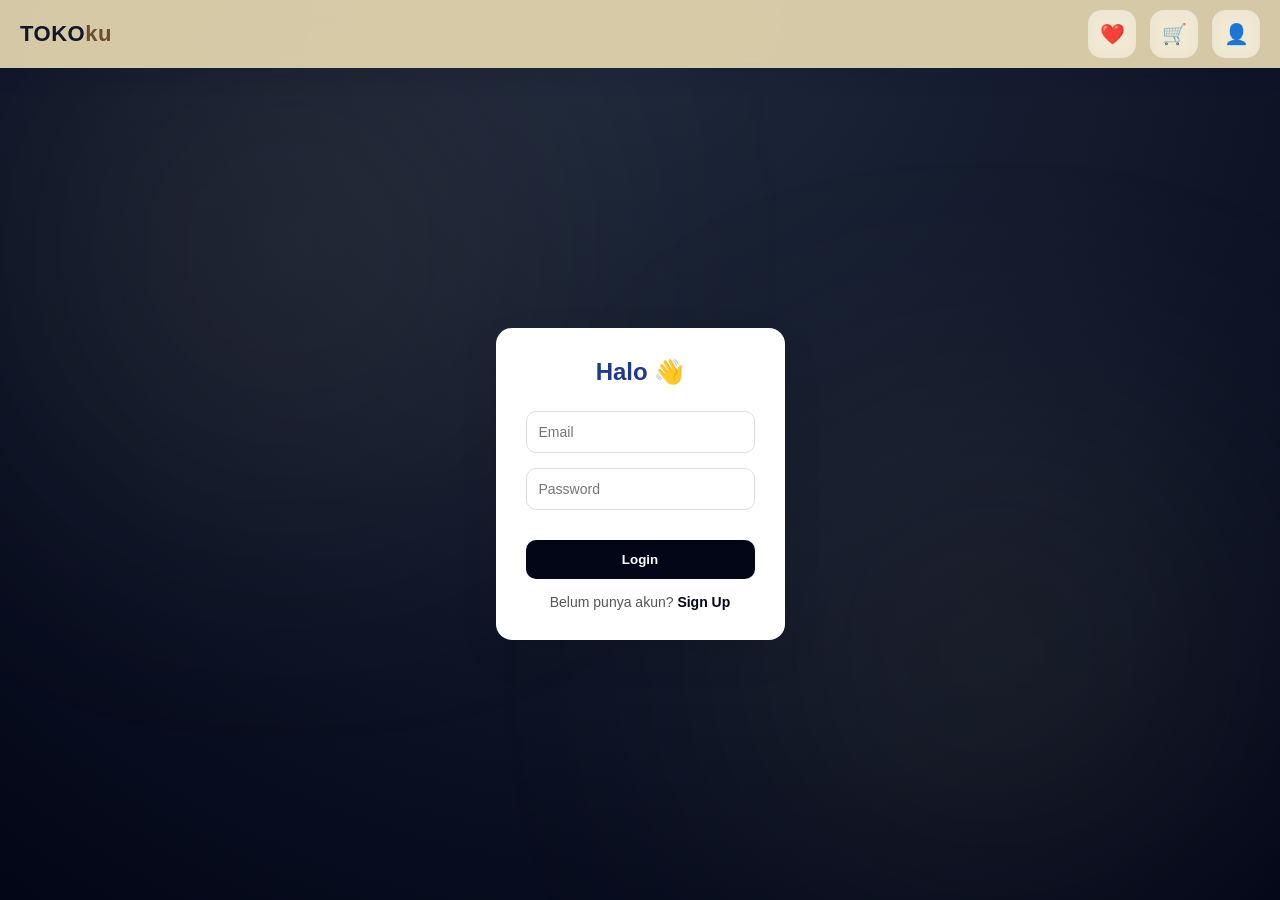
==== account.html @ 349e80d2 "Add files via upload" ====
<!DOCTYPE html>
<html lang="id">
<head>
<meta charset="UTF-8">
<meta name="viewport" content="width=device-width, initial-scale=1.0">
<title>Akun - TOKOku</title>
<link rel="stylesheet" href="style.css">
<link rel="stylesheet" href="acc.css">
</head>
<body>

  <div class="bg-blur one"></div>
  <div class="bg-blur two"></div>

<header class="top-bar">
  <div class="top-left">
    <div class="brand" onclick="location.href='index.html'">
      TOKO<span>ku</span>
    </div>
  </div>
  <div class="top-right">
  <button class="action-btn" title="Wishlist" data-link="wishlist.html">
    ❤️
  </button>
  <button class="action-btn cart-btn" title="Keranjang" data-link="cart.html">
    🛒
  </button>
  <button class="action-btn" title="Akun" data-link="account.html">
    👤
  </button>
</div>
</header>

<div class="page-wrapper">

<!-- Login -->
<div id="loginSection" class="auth-container hidden">
  <div class="auth-card">
    <h2>Halo 👋</h2>
    <input type="email" id="loginEmail" placeholder="Email">
    <div class="password-wrapper">
      <input type="password" id="loginPassword" placeholder="Password">
      <span class="toggle-password" onclick="togglePassword('loginPassword', this)">👁</span>
    </div>
    <div class="form-message" id="loginMessage"></div>
    <button onclick="login()">Login</button>
    <div class="switch-auth">
      Belum punya akun? <span onclick="showSignup()">Sign Up</span>
    </div>
  </div>
</div>

<!-- SIGN UP -->
<div id="signupSection" class="auth-container hidden">
  <div class="auth-card">
    <h2>Buat Akun Baru ✨</h2>
    <input type="text" id="signupName" placeholder="Nama Lengkap">
    <input type="email" id="signupEmail" placeholder="Email">
    <div class="password-wrapper">
      <input type="password" id="signupPassword" placeholder="Password">
      <span class="toggle-password" onclick="togglePassword('signupPassword', this)">👁</span>
    </div>
    <div class="form-message" id="signupMessage"></div>
    <button onclick="signup()">Sign Up</button>
    <div class="switch-auth">
      Sudah punya akun? <span onclick="showLogin()">Sign In</span>
    </div>
  </div>
</div>

<!-- ACCOUNT INFO -->
<div id="accountSection" class="account-container hidden">
  <div class="account-card">

    <div class="profile-header">
      <div class="profile-avatar" id="avatarLetter"></div>
      <div class="profile-info">
        <h3 id="accName"></h3>
        <p id="accEmail"></p>
      </div>
    </div>

    <div class="account-menu">
      <div class="menu-item">📦 Pesanan</div>
      <div class="menu-item">❤️ Wishlist</div>
      <div class="menu-item">📍 Alamat</div>
      <div class="menu-item">⚙ Pengaturan</div>
    </div>

    <button class="btn-primary logout" onclick="logout()">Logout</button>

  </div>
</div>

</div>

<script>
document.addEventListener("DOMContentLoaded", function () {
  document.querySelectorAll(".action-btn").forEach(btn => {
    btn.addEventListener("click", function () {
      const link = this.getAttribute("data-link");
      if (link) {
        window.location.href = link;
      }
    });
  });
});
</script>

<script>
const loginSection = document.getElementById("loginSection");
const signupSection = document.getElementById("signupSection");
const accountSection = document.getElementById("accountSection");

function checkLogin(){
  const user = JSON.parse(localStorage.getItem("user"));
  const loggedIn = localStorage.getItem("loggedIn");

  if(user && loggedIn){
    showAccount(user);
  } else {
    showLogin();
  }
}

function showLogin(){
  loginSection.classList.remove("hidden");
  signupSection.classList.add("hidden");
  accountSection.classList.add("hidden");
}

function showSignup(){
  signupSection.classList.remove("hidden");
  loginSection.classList.add("hidden");
  accountSection.classList.add("hidden");
}

function signup(){
  const name = signupName.value;
  const email = signupEmail.value;
  const password = signupPassword.value;
  const messageBox = document.getElementById("signupMessage");

  messageBox.style.display = "block";
  messageBox.className = "form-message";

  if(!name || !email || !password){
    messageBox.classList.add("error");
    messageBox.textContent = "Semua data wajib diisi!";
    return;
  }

  if(!isValidPassword(password)){
    messageBox.classList.add("error");
    messageBox.textContent = "Password minimal 8 karakter, 1 huruf besar, 1 angka, 1 simbol!";
    return;
  }

  const user = {name,email,password};
  localStorage.setItem("user",JSON.stringify(user));

  messageBox.classList.add("success");
  messageBox.textContent = "Akun berhasil dibuat! Silakan login.";

  signupName.value = "";
  signupEmail.value = "";
  signupPassword.value = "";

  setTimeout(() => {
    showLogin();
    messageBox.style.display = "none";
  }, 1500);
}

function login(){
  const email = loginEmail.value;
  const password = loginPassword.value;
  const messageBox = document.getElementById("loginMessage");

  messageBox.style.display = "block";
  messageBox.className = "form-message";

  const savedUser = JSON.parse(localStorage.getItem("user"));

  if(!savedUser || email !== savedUser.email || password !== savedUser.password){
    messageBox.classList.add("error");
    messageBox.textContent = "Email atau password salah!";
    return;
  }

  localStorage.setItem("loggedIn",true);

  messageBox.classList.add("success");
  messageBox.textContent = "Login berhasil!";

  setTimeout(() => {
    showAccount(savedUser);
    messageBox.style.display = "none";
  }, 1000);
}

function isValidPassword(password) {
  const regex = /^(?=.*[A-Z])(?=.*\d)(?=.*[!@#$%^&*])[A-Za-z\d!@#$%^&*]{8,}$/;
  return regex.test(password);
}

function showAccount(user){
  accName.textContent = user.name;
  accEmail.textContent = user.email;
  avatarLetter.textContent = user.name.charAt(0).toUpperCase();

  accountSection.classList.remove("hidden");
  loginSection.classList.add("hidden");
  signupSection.classList.add("hidden");
}

function logout(){
  localStorage.removeItem("loggedIn");
  showLogin();
}

checkLogin();
</script>

<script>
  function togglePassword(inputId, icon){
  const input = document.getElementById(inputId);

  if(input.type === "password"){
    input.type = "text";
    icon.textContent = "🙈";
  } else {
    input.type = "password";
    icon.textContent = "👁";
  }
}
</script>

</body>
</html>
---- style.css ----
:root {
  --accent: #E7D3A1;   /* BEIGE */
  --dark: #020617;
}

* {
  margin: 0;
  padding: 0;
  box-sizing: border-box;
  font-family: 'Segoe UI', sans-serif;
}

body {
  background: radial-gradient(circle at top, #1e293b, #020617);
  color: white;
}

/* Floating background */
.bg-blur {
  position: fixed;
  width: 320px;
  height: 320px;
  background: var(--accent);
  filter: blur(160px);
  opacity: 0.18;
  z-index: -1;
}
.bg-blur.one { top: 10%; left: 10%; }
.bg-blur.two { bottom: 10%; right: 10%; }

/* ===== TOP ACTION BAR ===== */
.top-bar {
  position: sticky;
  top: 0;
  z-index: 999;
  height: 68px;
  padding: 0 20px;
  background: rgba(231, 216, 177, 0.92);
  backdrop-filter: blur(10px);
  display: flex;
  justify-content: space-between;
  align-items: center;
  box-shadow: 0 6px 20px rgba(15, 23, 42, 0.18);
}

/* ===== LEFT BRAND ===== */
.top-left {
  display: flex;
  align-items: center;
}

.brand {
  font-size: 22px;
  font-weight: 800;
  letter-spacing: 0.5px;
  color: #0F172A;
  cursor: pointer;
  transition: transform 0.25s ease, opacity 0.25s ease;
}

.brand span {
  color: #6B4E2E; /* accent coklat */
}

.brand:hover {
  transform: translateY(-2px);
  opacity: 0.85;
}

/* ===== RIGHT ACTIONS ===== */
.top-right {
  display: flex;
  gap: 14px;
}

/* ===== ICON BUTTON ===== */
.action-btn {
  position: relative;
  width: 48px;
  height: 48px;
  border-radius: 14px;
  border: none;
  background: rgba(255, 255, 255, 0.45);
  backdrop-filter: blur(6px);
  font-size: 20px;
  cursor: pointer;
  color: #0F172A;
  transition:
    transform 0.25s ease,
    box-shadow 0.25s ease,
    background 0.25s ease;
}

/* Hover Animation */
.action-btn:hover {
  transform: translateY(-4px) scale(1.03);
  background: rgba(255, 255, 255, 0.75);
  box-shadow:
    0 12px 28px rgba(15, 23, 42, 0.35),
    0 0 0 3px rgba(15, 23, 42, 0.08);
}

/* Active / Click */
.action-btn:active {
  transform: translateY(-1px) scale(0.98);
}

/* ===== CART BADGE ===== */
.cart-badge {
  position: absolute;
  top: -6px;
  right: -6px;
  background: #0F172A;
  color: #E7D8B1;
  font-size: 11px;
  font-weight: 700;
  padding: 4px 7px;
  border-radius: 999px;
  transition: transform 0.25s ease, box-shadow 0.25s ease;
}

/* Badge reacts on hover */
.action-btn:hover .cart-badge {
  transform: scale(1.15);
  box-shadow: 0 0 0 4px rgba(231, 216, 177, 0.35);
}

/* Hero */
.hero {
  padding: 100px 20px;
  text-align: center;
}

.typewriter {
  font-size: 16px;
  letter-spacing: 2px;
  text-transform: uppercase;
  color: var(--accent);
  margin-bottom: 14px;
  height: 20px;
  opacity: 0.9;
}

.cursor {
  display: inline-block;
  margin-left: 4px;
  animation: blink 1s infinite;
}

@keyframes blink {
  0%, 50% { opacity: 1; }
  50.01%, 100% { opacity: 0; }
}

.hero-desc {
  margin-top: 14px;
  margin-bottom: 32px;
}

/* Button */
.btn {
  background: var(--accent);
  color: var(--dark);
  padding: 14px 36px;
  border-radius: 12px;
  text-decoration: none;
  font-weight: 700;
  display: inline-block;
  transition:
    transform 0.25s ease,
    box-shadow 0.25s ease;
  box-shadow: 0 10px 25px rgba(231,211,161,0.35);
}

.btn:hover {
  transform: translateY(-4px) scale(1.04);
  box-shadow: 0 16px 35px rgba(231,211,161,0.55);
}

.btn:active {
  transform: scale(0.96);
}

/* Section */
.section { padding: 80px 60px; }

.section.alt {
  background: transparent;
}

.section .grid {
  margin-top: 10px;
}

/* Grid */
.grid {
  display: grid;
  grid-template-columns: repeat(3, 1fr);
  gap: 26px;
}

@media (max-width: 900px) {
  .grid { grid-template-columns: repeat(2, 1fr); }
}
@media (max-width: 600px) {
  .grid { grid-template-columns: 1fr; }
}

/* ================= PRODUCT CARD ================= */
.card {
  position: relative;
  height: 220px;
  border-radius: 20px;
  overflow: hidden;
  cursor: pointer;
  transition:
  transform 0.35s ease,
  box-shadow 0.35s ease;
  box-shadow: 0 8px 18px rgba(2,6,23,0.25);
  will-change: transform;
}

/* ================= IMAGE ================= */
.card img {
  width: 100%;
  height: 100%;
  object-fit: cover;
  display: block;

  transition: transform 0.45s ease;
}

/* ================= DARK GRADIENT OVERLAY ================= */
.card::before {
  content: "";
  position: absolute;
  inset: 0;
  background: linear-gradient(
    to top,
    rgba(2, 6, 23, 0.75),
    rgba(2, 6, 23, 0.25),
    transparent
  );
  z-index: 1;
}

/* ================= TEXT OVERLAY ================= */
.card p {
  position: absolute;
  bottom: 14px;
  left: 0;
  right: 0;
  padding: 0 12px;

  text-align: center;
  font-weight: 700;
  font-size: 15px;
  color: #fff;
  z-index: 2;

  transition: transform 0.3s ease;
}

/* ================= HOVER EFFECT ================= */
.card:hover {
  transform: translateY(-10px) scale(1.03);
  box-shadow:
    0 18px 40px rgba(15, 23, 42, 0.35),
    0 0 0 4px rgba(15, 23, 42, 0.08);
}

.card:hover img {
  transform: scale(1.08);
}

.card:hover p {
  transform: translateY(-4px);
}

.card:hover::after {
  opacity: 1;
}

/* ================= ACTIVE (CLICK FEEL) ================= */
.card:active {
  transform: translateY(-4px) scale(0.99);
}

/* ================= SCROLL ANIMATION STATE ================= */
.card.animate {
  opacity: 0;
}

.card.from-up {
  transform: translateY(-40px);
}

.card.from-down {
  transform: translateY(40px);
}

.card.show {
  opacity: 1;
  transform: translateY(0);
  transition:
    opacity 0.6s ease,
    transform 0.6s ease;
}

/* Reveal */
.reveal {
  opacity: 0;
  transform: translateY(40px);
  transition: 0.8s ease;
}

.reveal.active {
  opacity: 1;
  transform: translateY(0);
}

/* Footer */
footer {
  text-align: center;
  padding: 30px;
  color: #94a3b8;
}

/* ================= DETAIL PAGE LAYOUT ================= */

.detail {
  padding: 120px 40px;
}

.detail-container {
  max-width: 1100px;
  margin: auto;
  display: flex;
  align-items: center;
  justify-content: space-between;
  gap: 60px;
}

/* KIRI */
.detail-info {
  flex: 1;
}

.detail-info h1 {
  font-size: 36px;
  margin-bottom: 20px;
}

.detail-info p {
  color: #cbd5f5;
  line-height: 1.8;
  max-width: 500px;
}

/* KANAN */
.detail-card {
  flex: 1;
  display: flex;
  justify-content: center;
}

/* tombol kembali */
.detail-back {
  margin-top: 60px;
  text-align: center;
}

/* RESPONSIVE */
@media (max-width: 900px) {
  .detail-container {
    flex-direction: column;
  }
}

/* ================= FLOATING WHATSAPP ================= */
.wa-float {
  position: fixed;
  bottom: 28px;
  right: 28px;
  width: 60px;
  height: 60px;
  background: #25D366;
  border-radius: 50%;
  display: flex;
  align-items: center;
  justify-content: center;
  box-shadow: 0 12px 30px rgba(37, 211, 102, 0.45);
  z-index: 999;
  transition: transform 0.25s ease, box-shadow 0.25s ease;
}

.wa-float img {
  width: 32px;
  height: 32px;
}

.wa-float:hover {
  transform: translateY(-6px) scale(1.05);
  box-shadow: 0 18px 40px rgba(37, 211, 102, 0.6);
}

.wa-float:active {
  transform: scale(0.95);
}

/* MOBILE SAFE AREA */
@media (max-width: 600px) {
  .wa-float {
    bottom: 20px;
    right: 20px;
  }
}

.wa-tooltip {
  position: absolute;
  right: 70px;
  background: #020617;
  color: white;
  padding: 6px 12px;
  font-size: 13px;
  border-radius: 8px;
  opacity: 0;
  pointer-events: none;
  white-space: nowrap;
  transition: 0.25s ease;
}

.wa-float:hover .wa-tooltip {
  opacity: 1;
}


/* ================= SEARCH & FILTER ================= */
.search-filter {
  padding-top: 40px;
  padding-bottom: 20px;
}

.filter-container {
  max-width: 900px;
  margin: auto;
  display: flex;
  flex-direction: column;
  gap: 20px;
}

/* SEARCH INPUT */
#searchInput {
  padding: 14px 18px;
  border-radius: 14px;
  border: none;
  outline: none;
  font-size: 15px;
  background: rgba(255,255,255,0.08);
  color: white;
}

#searchInput::placeholder {
  color: #94a3b8;
}

/* FILTER BUTTONS */
.filter-buttons {
  display: flex;
  flex-wrap: wrap;
  gap: 12px;
}

.filter-btn {
  padding: 10px 18px;
  border-radius: 999px;
  border: none;
  cursor: pointer;
  background: rgba(255,255,255,0.08);
  color: white;
  font-weight: 600;
  transition: 0.25s ease;
}

.filter-btn:hover {
  background: rgba(231,211,161,0.3);
}

.filter-btn.active {
  background: var(--accent);
  color: var(--dark);
}

/* ===== SKELETON LOADING ===== */
/* ===== PREMIUM SKELETON ===== */
.detail-skeleton {
  padding: 60px 20px;
  max-width: 900px;
  margin: auto;
}

.skeleton-container {
  display: grid;
  grid-template-columns: 1fr 1fr;
  gap: 48px;
  align-items: center;
}

.skeleton {
  background: #f2f2f2;
  border-radius: 16px;
  animation: softPulse 1.8s ease-in-out infinite;
}

@keyframes softPulse {
  0%, 100% { opacity: 1; }
  50% { opacity: 0.55; }
}

.skeleton-title {
  height: 30px;
  width: 80%;
  margin-bottom: 18px;
}

.skeleton-text {
  height: 18px;
  margin-bottom: 12px;
}

.skeleton-text.short {
  width: 60%;
}

.skeleton-image {
  height: 300px;
}

/* animations */
@keyframes skeletonMove {
  0% { background-position: 0% 0; }
  100% { background-position: 200% 0; }
}

@keyframes pulse {
  0%, 100% {
    transform: scale(1);
  }
  50% {
    transform: scale(1.015);
  }
}

.detail {
  opacity: 0;
  transform: translateY(14px);
  transition: all 0.5s ease;
}

.detail.show {
  opacity: 1;
  transform: translateY(0);
}

.hidden {
  display: none;
}

/* image progressive load */
.detail img {
  width: 100%;
  border-radius: 16px;
  filter: blur(14px);
  transform: scale(1.03);
  transition: filter 0.6s ease, transform 0.6s ease;
}

.detail img.loaded {
  filter: blur(0);
  transform: scale(1);
}

@keyframes detailEnter {
  to {
    opacity: 1;
    transform: translateY(0);
  }
}

/* ===== TOP LOADING BAR ===== */
#topLoader {
  position: fixed;
  top: 0;
  left: 0;
  height: 3px;
  width: 0%;
  background: linear-gradient(90deg, #D8CFC4, #BFAF9A);
  z-index: 9999;
  transition: width 0.4s ease;
}

/* =========================
   PAGE WRAPPER
========================= */
.page-container {
  min-height: 100vh;
  padding: 120px 8%;
  color: #fff;
}

.page-title {
  font-size: 32px;
  margin-bottom: 24px;
}

/* =========================
   EMPTY STATE
========================= */
.empty-state {
  text-align: center;
  opacity: 0.85;
  margin-top: 80px;
}

.empty-state p {
  margin-top: 12px;
  color: #cbd5e1;
}

/* =========================
   WISHLIST / CART LIST
========================= */
.item-list {
  display: grid;
  gap: 20px;
}

.item-card {
  display: flex;
  align-items: center;
  gap: 20px;
  background: rgba(255,255,255,0.05);
  border-radius: 16px;
  padding: 16px 20px;
  backdrop-filter: blur(10px);
}

.item-card img {
  width: 90px;
  height: 90px;
  object-fit: cover;
  border-radius: 12px;
}

.item-info {
  flex: 1;
}

.item-info h4 {
  font-size: 18px;
  margin-bottom: 6px;
}

.item-info p {
  color: #cbd5e1;
  font-size: 14px;
}

.item-action {
  display: flex;
  gap: 10px;
}

.item-action button {
  background: #eab308;
  border: none;
  padding: 8px 14px;
  border-radius: 10px;
  cursor: pointer;
  font-weight: 600;
}

.item-action button.remove {
  background: rgba(255,255,255,0.15);
  color: #fff;
}

/* Quantity Control */
.qty-control {
  display: flex;
  align-items: center;
  gap: 12px;
  margin-top: 10px;
}

.qty-btn {
  width: 32px;
  height: 32px;
  border-radius: 8px;
  border: none;
  background: var(--accent);
  color: var(--dark);
  font-weight: bold;
  font-size: 16px;
  cursor: pointer;
  transition: transform 0.2s ease, opacity 0.2s ease;
}

.qty-btn:hover {
  transform: scale(1.1);
}

.qty-number {
  min-width: 20px;
  text-align: center;
  font-weight: bold;
  font-size: 15px;
}

.detail-actions {
  margin-top: 40px;
  display: flex;
  gap: 16px;
  justify-content: center; 
}

.detail-back {
  margin-top: 30px;
  text-align: center;
}

.btn-outline {
  background: transparent;
  border: 2px solid var(--accent);
  color: var(--accent);
  padding: 14px 28px;
  border-radius: 12px;
  font-weight: 700;
  cursor: pointer;
  transition: 0.25s ease;
}

.btn-outline:hover {
  background: var(--accent);
  color: var(--dark);
}
---- acc.css ----
:root {
  --accent: #E7D3A1;
  --dark: #020617;
}

/* ============================= */
/* BASE */
/* ============================= */

html, body {
  min-height: 100%;
}

.page-wrapper {
  min-height: calc(100vh - 68px);
  display: flex;
  align-items: center;
  justify-content: center;
}

/* Active navbar icon */
.action-btn.active {
  background: rgba(255,255,255,0.45);
}

/* ============================= */
/* AUTH SECTION */
/* ============================= */

.auth-container {
  max-width: 420px;
  margin: auto;
  padding: 20px;
}

.auth-card {
  background: #ffffff;
  padding: 30px;
  border-radius: 16px;
  box-shadow: 0 15px 40px rgba(0,0,0,0.08);
  animation: fadeIn 0.4s ease;
}

.auth-card h2 {
  text-align: center;
  margin-bottom: 25px;
  color: #1e3a8a;
}

.auth-card input {
  width: 100%;
  padding: 12px;
  margin-bottom: 15px;
  border-radius: 10px;
  border: 1px solid #ddd;
  font-size: 14px;
  transition: border 0.3s ease;
}

.auth-card input:focus {
  border-color: var(--dark);
  outline: none;
}

.auth-card button {
  width: 100%;
  padding: 12px;
  border: none;
  border-radius: 10px;
  background: var(--dark);
  color: #fff;
  font-weight: bold;
  cursor: pointer;
  transition: background 0.3s ease, transform 0.2s ease;
}

.auth-card button:hover {
  background: #111827;
  transform: translateY(-2px);
}

.switch-auth {
  margin-top: 15px;
  text-align: center;
  font-size: 14px;
  color: #555;
}

.switch-auth span {
  font-weight: 600;
  color: var(--dark);
  cursor: pointer;
}

/* ============================= */
/* ACCOUNT SECTION */
/* ============================= */

.account-container {
  max-width: 750px;
  margin: auto;
  padding: 20px;
}

.account-card {
  background: rgba(255,255,255,0.08);
  backdrop-filter: blur(14px);
  padding: 30px;
  border-radius: 18px;
  box-shadow: 0 15px 40px rgba(0,0,0,0.3);
  animation: fadeIn 0.4s ease;
}

/* Profile Header */
.profile-header {
  display: flex;
  align-items: center;
  gap: 20px;
  margin-bottom: 20px;
}

.profile-avatar {
  width: 90px;
  height: 90px;
  border-radius: 50%;
  display: flex;
  align-items: center;
  justify-content: center;
  font-size: 36px;
  font-weight: bold;
  background: var(--accent);
  color: var(--dark);
}

.profile-info h3 {
  margin: 0;
}

.profile-info p {
  margin-top: 6px;
  font-size: 14px;
  color: #cbd5e1;
}

/* ============================= */
/* ACCOUNT MENU */
/* ============================= */

.account-menu {
  display: grid;
  grid-template-columns: repeat(2, 1fr);
  gap: 15px;
}

.menu-item {
  padding: 16px;
  border-radius: 14px;
  background: rgba(255,255,255,0.08);
  cursor: pointer;
  text-align: center;
  font-size: 14px;
  font-weight: 600;
  transition: background 0.3s ease, transform 0.3s ease;
}

.menu-item:hover {
  background: var(--accent);
  color: var(--dark);
  transform: translateY(-4px);
}

/* ============================= */
/* BUTTON */
/* ============================= */

.btn-primary {
  width: 100%;
  margin-top: 25px;
  padding: 12px;
  border-radius: 12px;
  border: none;
  font-weight: bold;
  cursor: pointer;
  background: #ef4444;
  color: #fff;
  transition: transform 0.25s ease, opacity 0.25s ease;
}

.btn-primary:hover {
  transform: translateY(-3px);
  opacity: 0.9;
}

/* ============================= */
/* UTILITIES */
/* ============================= */

.hidden {
  display: none;
}

@keyframes fadeIn {
  from {
    opacity: 0;
    transform: translateY(10px);
  }
  to {
    opacity: 1;
    transform: translateY(0);
  }
}

.form-message {
  font-size: 13px;
  margin-top: 8px;
  margin-bottom: 10px;
  display: none;
}

.form-message.error {
  color: #d8000c;
}

.form-message.success {
  color: #2e7d32;
}

.password-wrapper {
  position: relative;
  margin-bottom: 15px;
}

.password-wrapper input {
  width: 100%;
  padding-right: 40px;
}

.toggle-password {
  position: absolute;
  right: 12px;
  top: 50%;
  transform: translateY(-50%);
  cursor: pointer;
  font-size: 14px;
  user-select: none;
  opacity: 0.6;
}

.toggle-password:hover {
  opacity: 1;
}
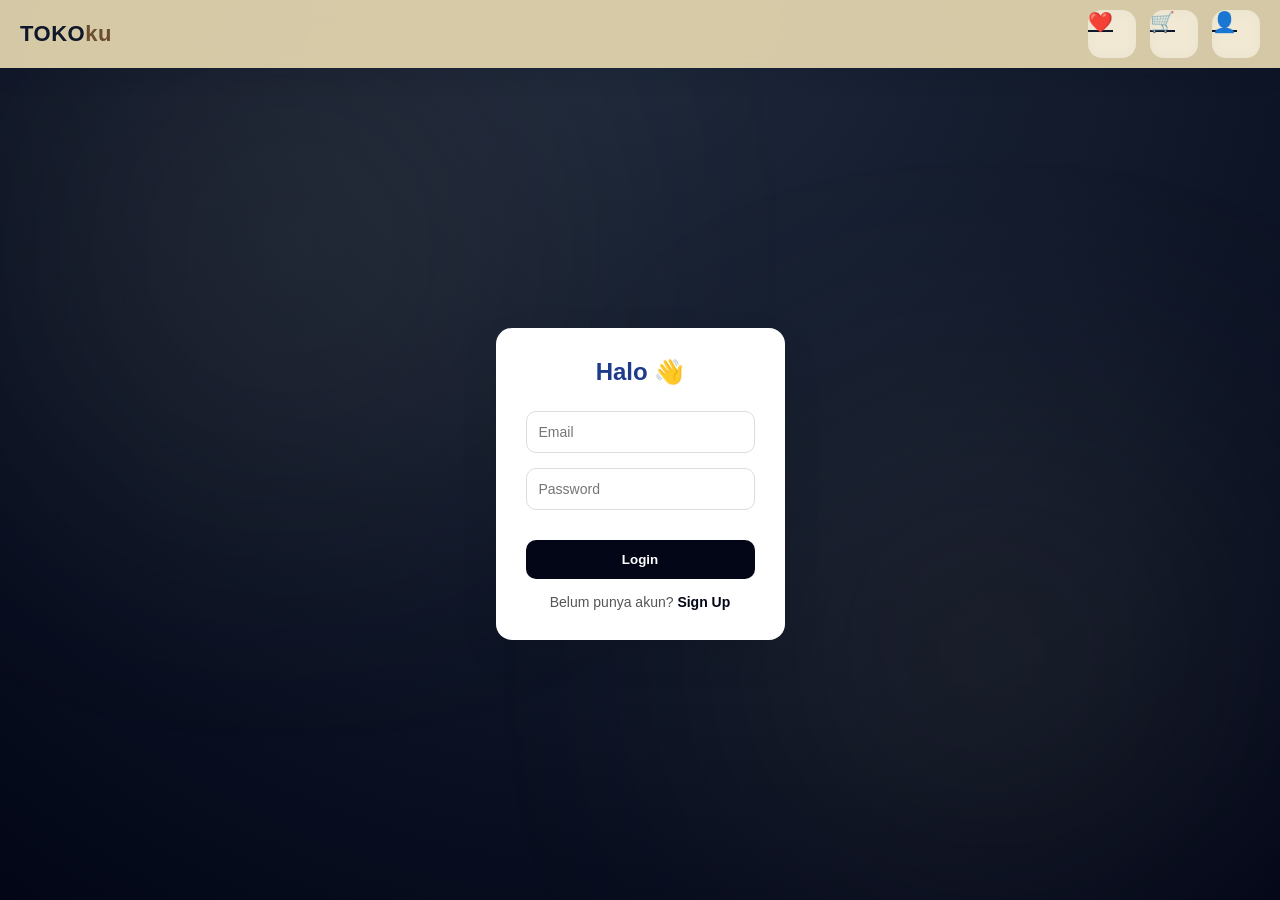
==== commit 8d370790: "Update account.html" ====
--- a/account.html
+++ b/account.html
@@ -19,15 +19,17 @@
     </div>
   </div>
   <div class="top-right">
-  <button class="action-btn" title="Wishlist" data-link="wishlist.html">
-    ❤️
-  </button>
-  <button class="action-btn cart-btn" title="Keranjang" data-link="cart.html">
-    🛒
-  </button>
-  <button class="action-btn" title="Akun" data-link="account.html">
-    👤
-  </button>
+<a href="wishlist.html" class="action-btn" title="Wishlist">
+  ❤️
+</a>
+
+<a href="cart.html" class="action-btn cart-btn" title="Keranjang">
+  🛒
+</a>
+
+<a href="account.html" class="action-btn" title="Akun">
+  👤
+</a>
 </div>
 </header>
 
@@ -237,4 +239,4 @@
 </script>
 
 </body>
-</html>+</html>
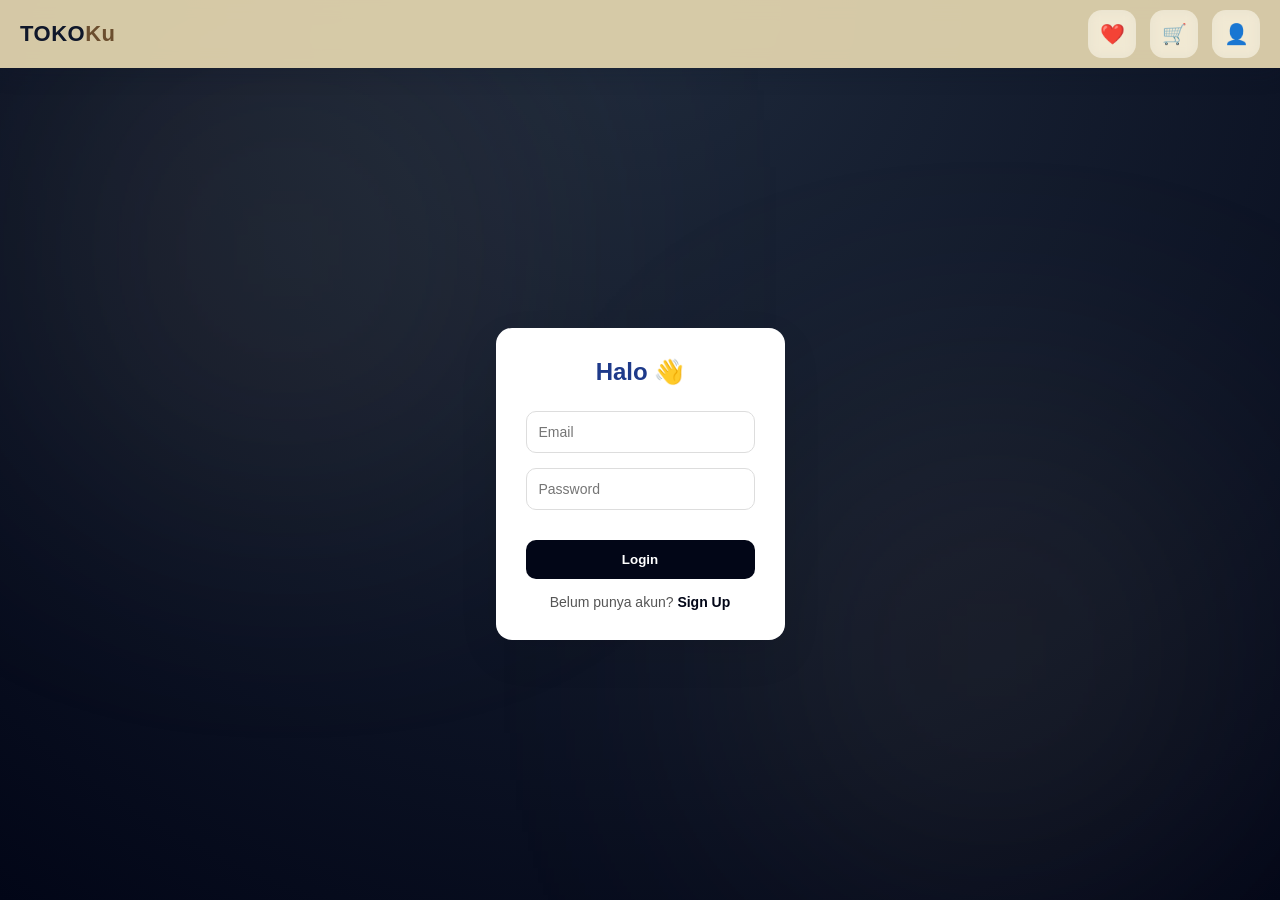
==== commit 48ed503b: "Update account.html" ====
--- a/account.html
+++ b/account.html
@@ -3,7 +3,7 @@
 <head>
 <meta charset="UTF-8">
 <meta name="viewport" content="width=device-width, initial-scale=1.0">
-<title>Akun - TOKOku</title>
+<title>Akun - TOKOKu</title>
 <link rel="stylesheet" href="style.css">
 <link rel="stylesheet" href="acc.css">
 </head>
@@ -15,7 +15,7 @@
 <header class="top-bar">
   <div class="top-left">
     <div class="brand" onclick="location.href='index.html'">
-      TOKO<span>ku</span>
+      TOKO<span>Ku</span>
     </div>
   </div>
   <div class="top-right">
@@ -240,3 +240,4 @@
 
 </body>
 </html>
+
--- a/style.css
+++ b/style.css
@@ -79,12 +79,19 @@
   width: 48px;
   height: 48px;
   border-radius: 14px;
-  border: none;
+
+  /* RESET LINK STYLE */
+  text-decoration: none;
+  color: #0F172A;
+  display: flex;
+  align-items: center;
+  justify-content: center;
+
   background: rgba(255, 255, 255, 0.45);
   backdrop-filter: blur(6px);
   font-size: 20px;
   cursor: pointer;
-  color: #0F172A;
+
   transition:
     transform 0.25s ease,
     box-shadow 0.25s ease,
@@ -100,9 +107,14 @@
     0 0 0 3px rgba(15, 23, 42, 0.08);
 }
 
-/* Active / Click */
+.action-btn:focus,
 .action-btn:active {
-  transform: translateY(-1px) scale(0.98);
+  outline: none;
+  text-decoration: none;
+}
+
+.action-btn:visited {
+  color: #0F172A;
 }
 
 /* ===== CART BADGE ===== */
@@ -743,4 +755,4 @@
 .btn-outline:hover {
   background: var(--accent);
   color: var(--dark);
-}+}
